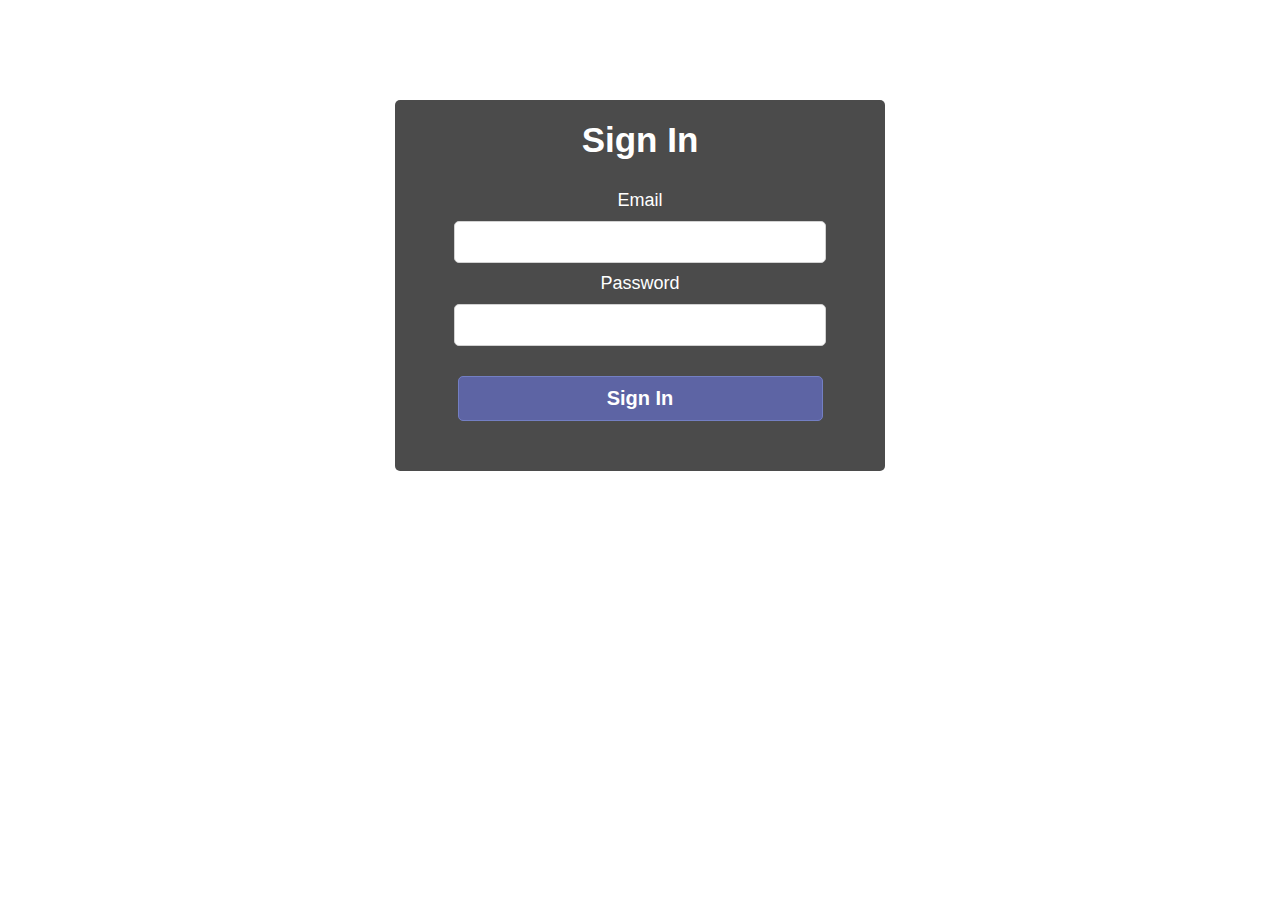
==== index.html @ f41bbd01 "Add files via upload" ====
<!DOCTYPE html>
<html lang="en">
<head>
    <!-- Favicon -->
    <link rel="shortcut icon" href="assets/images/logo.jpeg" type="image/x-icon">
    <meta charset="UTF-8">
    <title>AROMA EMPORIUM</title>
    <style>
        * {
            padding: 0;
            margin: 0;
        }
        body {
            background: url(assets/images/black.JPG);
            height: 100%;
            background-size: cover;
            align-items: center;
            justify-content: center;
            display: flex;
            font-family: sans-serif;
            background-repeat: no-repeat;
        }
        .container {
            position: relative;
            margin-top: 100px;
            width: 450px;
            height: auto;
            background: black;
            opacity: 0.7;
            border-radius: 5px;
            padding: 20px;
        }
        .label {
            font-size: 35px;
            font-weight: bold;
            color: white;
            text-align: center;
            margin-bottom: 20px;
        }
        .login_form {
            display: flex;
            flex-direction: column;
            align-items: center;
        }
        .font {
            font-size: 18px;
            color: white;
            margin: 10px 0;
        }
        .login_form input {
            height: 40px;
            width: 350px;
            padding: 0 10px;
            font-size: 18px;
            outline: none;
            border: 1px solid silver;
            border-radius: 5px;
        }
        .login_form button {
            margin: 30px 0;
            height: 45px;
            width: 365px;
            font-size: 20px;
            color: white;
            outline: none;
            cursor: pointer;
            font-weight: bold;
            background: #1A237E;
            border-radius: 5px;
            border: 1px solid #3949AB;
            transition: .3s;
        }
        .login_form button:hover {
            background: #151c6a;
        }
        .login_form #email_error,
        .login_form #pass_error {
            margin-top: 5px;
            width: 100%;
            font-size: 18px;
            color: #C62828;
            background: rgba(255, 0, 0, 0.1);
            text-align: center;
            padding: 5px 8px;
            border-radius: 3px;
            border: 1px solid #EF9A9A;
            display: none;
        }
        @media only screen and (max-width: 1200px) {
            body {
                width: 100%;
                height: 100vh;
                object-fit: cover;
            }
        }
        @media only screen and (max-width: 767px) {
            body {
                width: 100%;
                height: 100vh;
                object-fit: cover;
            }
        }
    </style>
</head>
<body>
    <div class="container">
        <h1 class="label">Sign In</h1>
        <form class="login_form" name="form" onsubmit="return validated()">
            <div class="font">Email</div>
            <input autocomplete="off" type="text" name="email">
            <div id="email_error">Please enter a valid Email</div>
            <div class="font">Password</div>
            <input type="password" name="password">
            <div id="pass_error">Please enter your Password</div>
            <button type="submit" name="submit">Sign In</button>
        </form>
    </div>
    <script src="valid.js"></script>
</body>
</html>
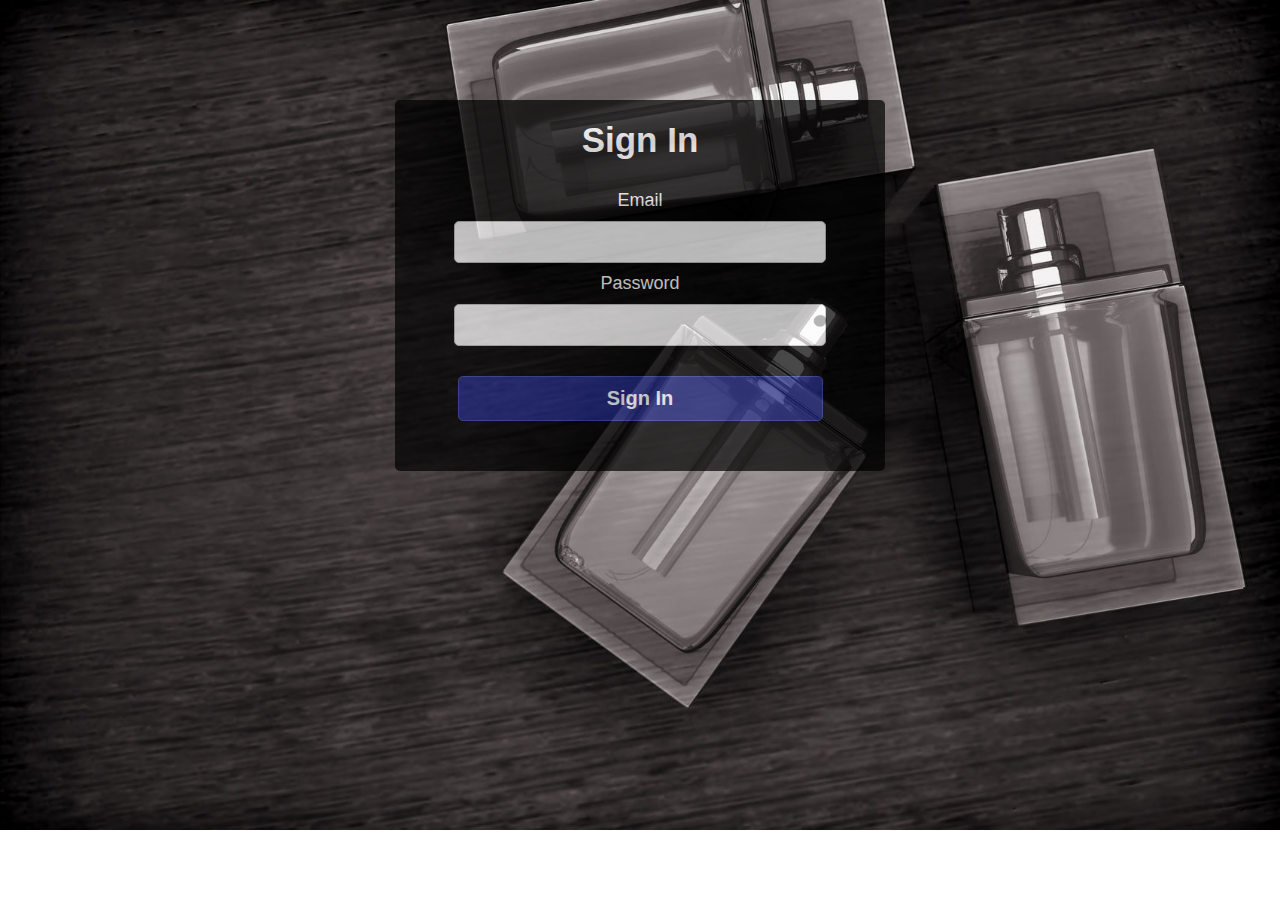
==== commit e395981a: "Add files via upload" ====
--- a/index.html
+++ b/index.html
@@ -11,7 +11,7 @@
             margin: 0;
         }
         body {
-            background: url(assets/images/black.JPG);
+            background: url(assets/images/black.jpg);
             height: 100%;
             background-size: cover;
             align-items: center;
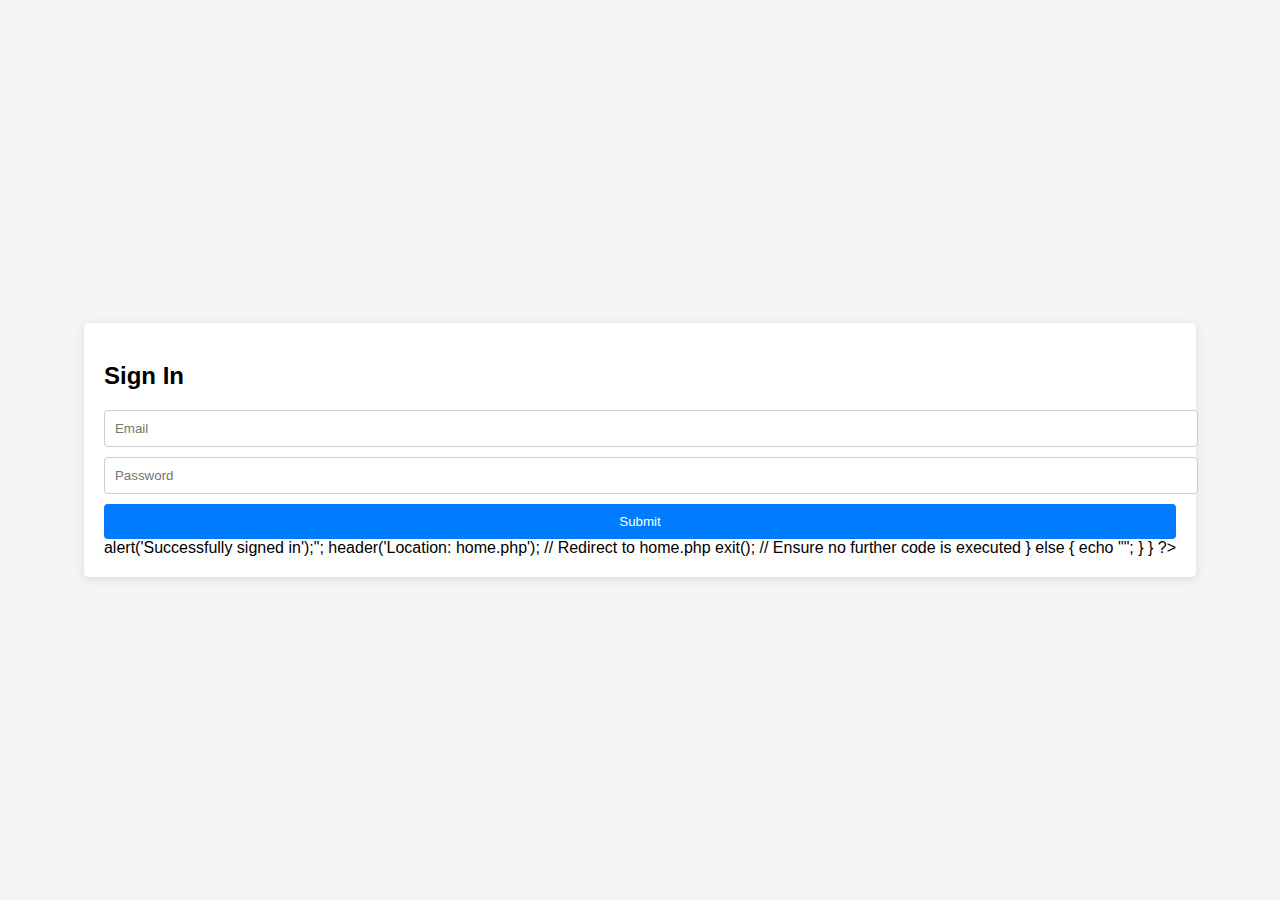
==== commit 6ae6b294: "Add files via upload" ====
--- a/index.html
+++ b/index.html
@@ -1,120 +1,75 @@
 <!DOCTYPE html>
 <html lang="en">
 <head>
-    <!-- Favicon -->
-    <link rel="shortcut icon" href="assets/images/logo.jpeg" type="image/x-icon">
     <meta charset="UTF-8">
-    <title>AROMA EMPORIUM</title>
+    <meta name="viewport" content="width=device-width, initial-scale=1.0">
+    <title>Sign In</title>
     <style>
-        * {
-            padding: 0;
+        body {
+            font-family: Arial, sans-serif;
+            background-color: #f4f4f4;
+            display: flex;
+            justify-content: center;
+            align-items: center;
+            height: 100vh;
             margin: 0;
         }
-        body {
-            background: url(assets/images/black.jpg);
-            height: 100%;
-            background-size: cover;
-            align-items: center;
-            justify-content: center;
-            display: flex;
-            font-family: sans-serif;
-            background-repeat: no-repeat;
+        .container {
+            background-color: #fff;
+            padding: 20px;
+            border-radius: 5px;
+            box-shadow: 0 2px 10px rgba(0, 0, 0, 0.1);
         }
-        .container {
-            position: relative;
-            margin-top: 100px;
-            width: 450px;
-            height: auto;
-            background: black;
-            opacity: 0.7;
-            border-radius: 5px;
-            padding: 20px;
-        }
-        .label {
-            font-size: 35px;
-            font-weight: bold;
-            color: white;
-            text-align: center;
+        h2 {
             margin-bottom: 20px;
         }
-        .login_form {
-            display: flex;
-            flex-direction: column;
-            align-items: center;
+        input[type="email"],
+        input[type="password"] {
+            width: 100%;
+            padding: 10px;
+            margin-bottom: 10px;
+            border: 1px solid #ccc;
+            border-radius: 4px;
         }
-        .font {
-            font-size: 18px;
-            color: white;
-            margin: 10px 0;
+        input[type="submit"] {
+            width: 100%;
+            padding: 10px;
+            background-color: #007BFF;
+            color: #fff;
+            border: none;
+            border-radius: 4px;
+            cursor: pointer;
         }
-        .login_form input {
-            height: 40px;
-            width: 350px;
-            padding: 0 10px;
-            font-size: 18px;
-            outline: none;
-            border: 1px solid silver;
-            border-radius: 5px;
-        }
-        .login_form button {
-            margin: 30px 0;
-            height: 45px;
-            width: 365px;
-            font-size: 20px;
-            color: white;
-            outline: none;
-            cursor: pointer;
-            font-weight: bold;
-            background: #1A237E;
-            border-radius: 5px;
-            border: 1px solid #3949AB;
-            transition: .3s;
-        }
-        .login_form button:hover {
-            background: #151c6a;
-        }
-        .login_form #email_error,
-        .login_form #pass_error {
-            margin-top: 5px;
-            width: 100%;
-            font-size: 18px;
-            color: #C62828;
-            background: rgba(255, 0, 0, 0.1);
-            text-align: center;
-            padding: 5px 8px;
-            border-radius: 3px;
-            border: 1px solid #EF9A9A;
-            display: none;
-        }
-        @media only screen and (max-width: 1200px) {
-            body {
-                width: 100%;
-                height: 100vh;
-                object-fit: cover;
-            }
-        }
-        @media only screen and (max-width: 767px) {
-            body {
-                width: 100%;
-                height: 100vh;
-                object-fit: cover;
-            }
+        input[type="submit"]:hover {
+            background-color: #0056b3;
         }
     </style>
 </head>
 <body>
     <div class="container">
-        <h1 class="label">Sign In</h1>
-        <form class="login_form" name="form" onsubmit="return validated()">
-            <div class="font">Email</div>
-            <input autocomplete="off" type="text" name="email">
-            <div id="email_error">Please enter a valid Email</div>
-            <div class="font">Password</div>
-            <input type="password" name="password">
-            <div id="pass_error">Please enter your Password</div>
-            <button type="submit" name="submit">Sign In</button>
+        <h2>Sign In</h2>
+        <form method="POST" action="">
+            <input type="email" name="email" placeholder="Email" required>
+            <input type="password" name="password" placeholder="Password" required>
+            <input type="submit" value="Submit">
         </form>
+        
+        <?php
+        if ($_SERVER['REQUEST_METHOD'] == 'POST') {
+            // Capture form data
+            $email = $_POST['email'];
+            $password = $_POST['password'];
+
+            // Check credentials (for demonstration, using hardcoded values)
+            if ($email === 'sfit@gmail.com' && $password === 'TEIT-B4') {
+                echo "<script>alert('Successfully signed in');</script>";
+                header('Location: home.php'); // Redirect to home.php
+                exit(); // Ensure no further code is executed
+            } else {
+                echo "<script>alert('Invalid email or password');</script>";
+            }
+        }
+        ?>
     </div>
-    <script src="valid.js"></script>
 </body>
 </html>
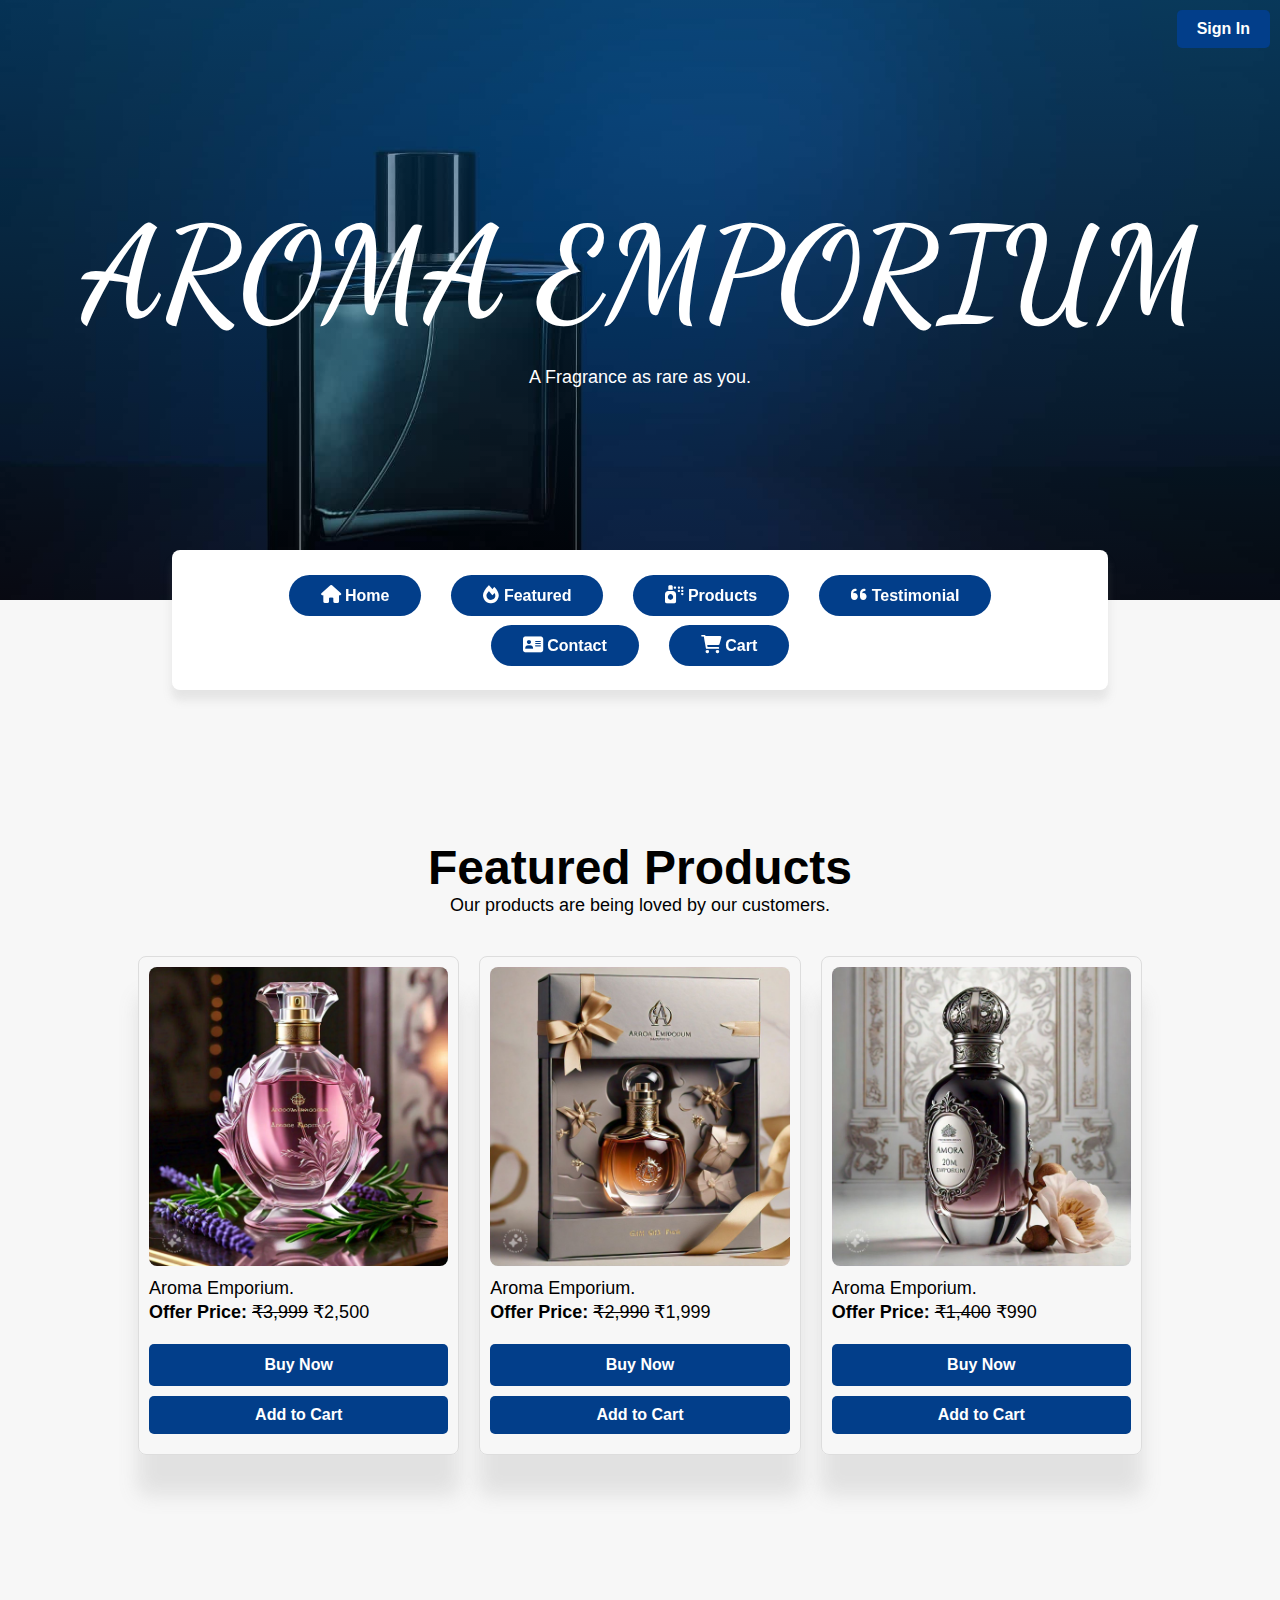
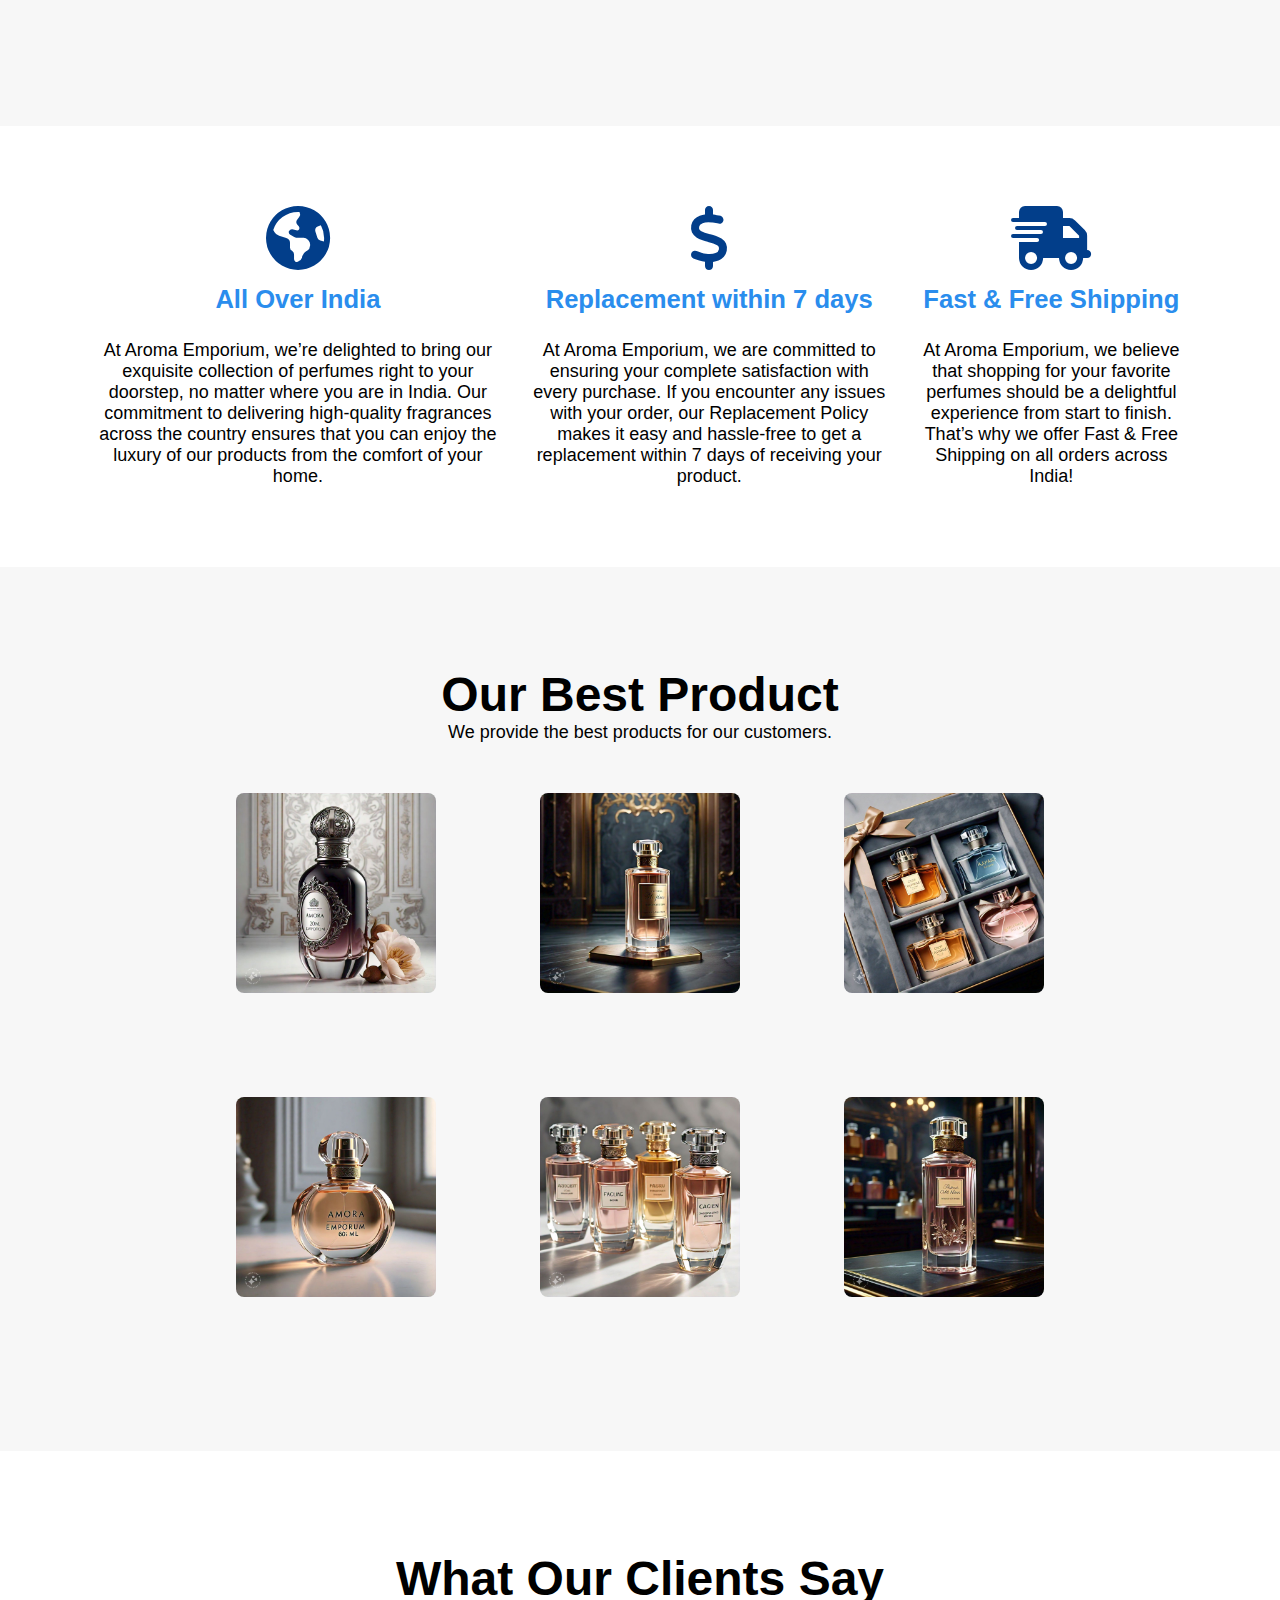
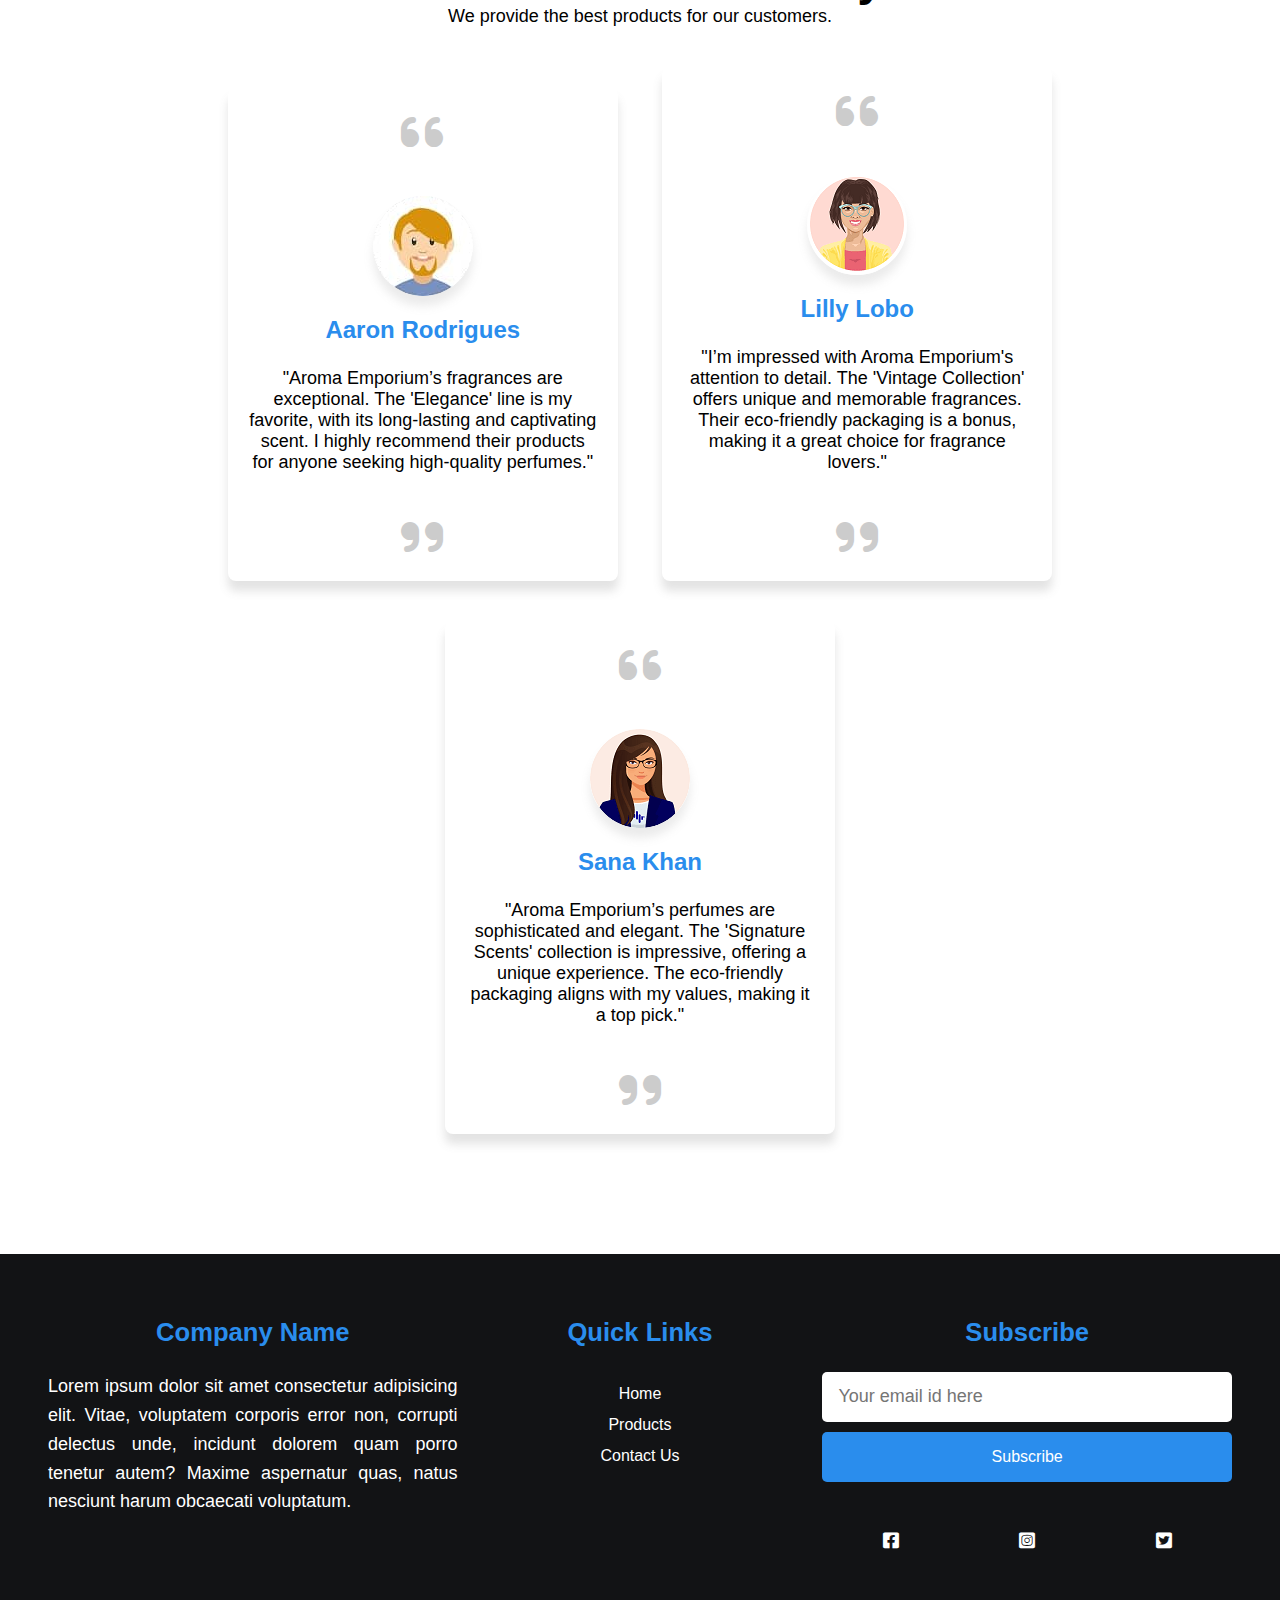
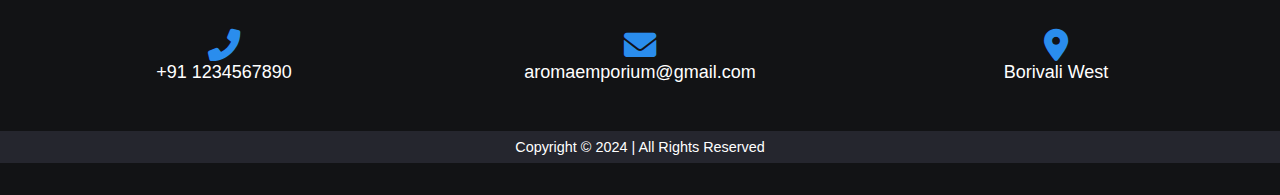
==== commit c27973aa: "Add files via upload" ====
--- a/index.html
+++ b/index.html
@@ -1,75 +1,323 @@
 <!DOCTYPE html>
 <html lang="en">
+
 <head>
     <meta charset="UTF-8">
     <meta name="viewport" content="width=device-width, initial-scale=1.0">
-    <title>Sign In</title>
+    <!-- Favicon -->
+    <link rel="shortcut icon" href="assets/images/logo.jpeg" type="image/x-icon">
+    <!-- FontAwesome CDN -->
+    <link rel="stylesheet" href="https://cdnjs.cloudflare.com/ajax/libs/font-awesome/5.14.0/css/all.min.css">
+    <link
+      rel="stylesheet"
+      href="https://cdnjs.cloudflare.com/ajax/libs/font-awesome/6.0.0-beta2/css/all.min.css"
+    />
+    
+    <!-- Stylesheet Link -->
+    <link rel="stylesheet" href="style.css">
+    <title>AROMA EMPORIUM</title>
     <style>
-        body {
-            font-family: Arial, sans-serif;
-            background-color: #f4f4f4;
+        /* Sign In Button Container */
+        .signin-container {
+            position: fixed;
+            top: 10px;
+            right: 10px;
+            z-index: 1000;
+        }
+
+        /* Sign In Button Styles */
+        .signin-button {
+            display: inline-block;
+            padding: 10px 20px;
+            background-color: #023E8A;
+            color: white;
+            text-decoration: none;
+            border-radius: 5px;
+            font-size: 16px;
+            font-weight: bold;
+            transition: background-color 0.3s ease;
+        }
+
+        /* Featured Product Buttons */
+        .buynow,
+        .add-to-cart {
+            display: block;
+            margin-top: 10px;
+            padding: 10px;
+            text-align: center;
+            text-decoration: none;
+            color: white;
+            border-radius: 5px;
+            font-size: 16px;
+            font-weight: bold;
+        }
+
+        .buynow {
+            background-color: #023E8A;
+        }
+
+        .buynow:hover {
+            background-color: #021e6b;
+        }
+
+        .add-to-cart {
+            background-color: #023E8A;
+        }
+
+        .add-to-cart:hover {
+            background-color: #021e6b;
+        }
+
+        /* Featured Product Layout */
+        .featured-product {
             display: flex;
-            justify-content: center;
-            align-items: center;
-            height: 100vh;
-            margin: 0;
-        }
-        .container {
-            background-color: #fff;
-            padding: 20px;
-            border-radius: 5px;
-            box-shadow: 0 2px 10px rgba(0, 0, 0, 0.1);
-        }
-        h2 {
-            margin-bottom: 20px;
-        }
-        input[type="email"],
-        input[type="password"] {
+            flex-wrap: wrap;
+        }
+
+        .featured-one,
+        .featured-two,
+        .featured-three {
+            flex: 1;
+            margin: 10px;
+            border: 1px solid #ddd;
+            padding: 10px;
+        }
+
+        .featured-image {
             width: 100%;
-            padding: 10px;
-            margin-bottom: 10px;
-            border: 1px solid #ccc;
-            border-radius: 4px;
-        }
-        input[type="submit"] {
-            width: 100%;
-            padding: 10px;
-            background-color: #007BFF;
-            color: #fff;
-            border: none;
-            border-radius: 4px;
-            cursor: pointer;
-        }
-        input[type="submit"]:hover {
-            background-color: #0056b3;
+            height: auto;
+        }
+
+        .featured-description {
+            margin-top: 10px;
         }
     </style>
 </head>
+
 <body>
-    <div class="container">
-        <h2>Sign In</h2>
-        <form method="POST" action="">
-            <input type="email" name="email" placeholder="Email" required>
-            <input type="password" name="password" placeholder="Password" required>
-            <input type="submit" value="Submit">
-        </form>
-        
-        <?php
-        if ($_SERVER['REQUEST_METHOD'] == 'POST') {
-            // Capture form data
-            $email = $_POST['email'];
-            $password = $_POST['password'];
-
-            // Check credentials (for demonstration, using hardcoded values)
-            if ($email === 'sfit@gmail.com' && $password === 'TEIT-B4') {
-                echo "<script>alert('Successfully signed in');</script>";
-                header('Location: home.php'); // Redirect to home.php
-                exit(); // Ensure no further code is executed
+    <div class="signin-container">
+        <a href="sign.html" class="signin-button">Sign In</a>
+    </div>
+    <div class="wrapper">
+        <main class="main-content">
+            <!-- Hero Section -->
+            <div id="hero" class="hero">
+                <h1>AROMA EMPORIUM</h1>
+                <p>A Fragrance as rare as you.</p>
+            </div>
+
+            <!-- Navbar -->
+            <div class="navbar">
+                <div class="nav-item">
+                    <ul>
+                        <li><a href="#hero"><i class="fas fa-home"></i> Home</a></li>
+                        <li><a href="#featured"><i class="fa fa-fire"></i> Featured</a></li>
+                        <li><a href="products.html"><i class="fa fa-spray-can"></i> Products</a></li>
+                        <li><a href="#testimonial"><i class="fa fa-quote-left"></i> Testimonial</a></li>
+                        <li><a href="contact.html"><i class="fas fa-address-card"></i> Contact</a></li>
+						<li><a href="cart.html"><i class="fas fa-shopping-cart"></i> Cart</a></li>
+                    </ul>
+                </div>
+            </div>
+
+            <!-- Featured Products Section -->
+            <div id="featured">
+                <h2>Featured Products</h2>
+                <p>Our products are being loved by our customers.</p>
+                <div class="featured-product">
+                    <div class="featured-one">
+                        <img src="assets/images/14.jpeg" alt="" class="featured-image">
+                        <div class="featured-description">
+                            <p>
+                                Aroma Emporium.
+                                <br>
+                                <b>Offer Price:</b> <del>₹3,999</del> ₹2,500
+                                <br>
+                            </p>
+                        </div>
+                        <a href="payment.html?price=2500" class="buynow">Buy Now</a>
+                        <button class="add-to-cart" onclick="addToCart('Product 1', 'assets/images/14.jpeg', 2500)">Add to Cart</button>
+                    </div>
+                    <div class="featured-two">
+                        <img src="assets/images/2.jpeg" alt="" class="featured-image">
+                        <div class="featured-description">
+                            <p>
+                                Aroma Emporium.
+                                <br>
+                                <b>Offer Price:</b> <del>₹2,990</del> ₹1,999
+                                <br>
+                            </p>
+                        </div>
+                        <a href="payment.html?price=1999" class="buynow">Buy Now</a>
+                        <button class="add-to-cart" onclick="addToCart('Product 2', 'assets/images/2.jpeg', 1999)">Add to Cart</button>
+                    </div>
+                    <div class="featured-three">
+                        <img src="assets/images/4.jpeg" alt="" class="featured-image">
+                        <div class="featured-description">
+                            <p>
+                                Aroma Emporium.
+                                <br>
+                                <b>Offer Price:</b> <del>₹1,400</del> ₹990
+                                <br>
+                            </p>
+                        </div>
+                        <a href="payment.html?price=990" class="buynow">Buy Now</a>
+                        <button class="add-to-cart" onclick="addToCart('Product 3', 'assets/images/4.jpeg', 990)">Add to Cart</button>
+                    </div>
+                </div>
+            </div>
+
+            <!-- Icon Box Section -->
+            <div class="icon-box-section">
+                <div class="icon1 icon">
+                    <i class="fas fa-globe-americas"></i>
+                    <h3>All Over India</h3>
+                    <p>At Aroma Emporium, we’re delighted to bring our exquisite collection of perfumes right to your doorstep,
+                        no matter where you are in India. Our commitment to delivering high-quality fragrances across the country ensures
+                        that you can enjoy the luxury of our products from the comfort of your home.</p>
+                </div>
+                <div class="icon2 icon">
+                    <i class="fas fa-dollar-sign"></i>
+                    <h3>Replacement within 7 days</h3>
+                    <p>At Aroma Emporium, we are committed to ensuring your complete satisfaction with every purchase.
+                        If you encounter any issues with your order,
+                        our Replacement Policy makes it easy and hassle-free to get a replacement within 7 days of receiving your product.</p>
+                </div>
+                <div class="icon3 icon">
+                    <i class="fas fa-shipping-fast"></i>
+                    <h3>Fast & Free Shipping</h3>
+                    <p>At Aroma Emporium, we believe that shopping for your favorite perfumes should be a delightful experience from start to finish.
+                        That’s why we offer Fast & Free Shipping on all orders across India!</p>
+                </div>
+            </div>
+
+            <!-- Products Section -->
+            <div id="products">
+                <h2>Our Best Product</h2>
+                <p>We provide the best products for our customers.</p>
+                <div class="products-grid">
+                    <img src="assets/images/4.jpeg">
+                    <img src="assets/images/6.jpeg">
+                    <img src="assets/images/3.jpeg">
+                    <div class="second-grid">
+                        <img src="assets/images/7.jpeg">
+                        <img src="assets/images/10.jpeg">
+                        <img src="assets/images/8.jpeg">
+                    </div>
+                </div>
+            </div>
+
+            <!-- Testimonial Section -->
+            <div id="testimonial">
+                <h2>What Our Clients Say</h2>
+                <p>We provide the best products for our customers.</p>
+                <div class="customers customer1">
+                    <i class="fas fa-quote-left quote-icon"></i>
+                    <img src="assets/images/customer1.jpg" alt="Customer 1">
+                    <h3>Aaron Rodrigues</h3>
+                    <p>"Aroma Emporium’s fragrances are exceptional. The 'Elegance' line is my favorite, with its long-lasting and captivating scent. I highly recommend their products for anyone seeking high-quality perfumes."</p>
+                    <i class="fas fa-quote-right quote-icon"></i>
+                </div>
+                <div class="customers customer2">
+                    <i class="fas fa-quote-left quote-icon"></i>
+                    <img src="assets/images/customer2.png" alt="Customer 2">
+                    <h3>Lilly Lobo</h3>
+                    <p>"I’m impressed with Aroma Emporium's attention to detail. The 'Vintage Collection' offers unique and memorable fragrances. Their eco-friendly packaging is a bonus, making it a great choice for fragrance lovers."</p>
+                    <i class="fas fa-quote-right quote-icon"></i>
+                </div>
+                <div class="customers customer3">
+                    <i class="fas fa-quote-left quote-icon"></i>
+                    <img src="assets/images/customer3.png" alt="Customer 3">
+                    <h3>Sana Khan</h3>
+                    <p>"Aroma Emporium’s perfumes are sophisticated and elegant. The 'Signature Scents' collection is impressive, offering a unique experience. The eco-friendly packaging aligns with my values, making it a top pick."</p>
+                    <i class="fas fa-quote-right quote-icon"></i>
+                </div>
+            </div>
+        </main>
+
+        <footer>
+    
+            <div class="row primary">
+              <div class="column about">
+                <h3>Company Name</h3>
+                <p>
+                  Lorem ipsum dolor sit amet consectetur adipisicing elit. Vitae,
+                  voluptatem corporis error non, corrupti delectus unde, incidunt
+                  dolorem quam porro tenetur autem? Maxime aspernatur quas, natus
+                  nesciunt harum obcaecati voluptatum.
+                </p>
+              </div>
+              <div class="column links">
+                <h3>Quick Links</h3>
+                <ul>
+                  <li>
+                    <a href="home.html">Home</a>
+                  </li>
+                  <li>
+                    <a href="products.html">Products</a>
+                  </li>
+                  <li>
+                    <a href="contact.html">Contact Us</a>
+                  </li>
+                  <!-- <li>
+                    <a href="#support">Support</a>
+                  </li>
+                  <li>
+                    <a href="#careers">Careers</a>
+                  </li> -->
+                </ul>
+              </div>
+              <div class="column subscribe">
+                <h3>Subscribe</h3>
+                <div>
+                  <input type="email" placeholder="Your email id here" />
+                  <button>Subscribe</button>
+                </div>
+                <div class="social">
+                  <i class="fa-brands fa-facebook-square"></i>
+                  <i class="fa-brands fa-instagram-square"></i>
+                  <i class="fa-brands fa-twitter-square"></i>
+                </div>
+              </div>
+            </div>
+      
+            <div class="row secondary">
+              <div>
+                <p>
+                  <i class="fas fa-phone-alt"></i>
+                </p>
+                <p>+91 1234567890</p>
+              </div>
+              <div>
+                <p><i class="fas fa-envelope"></i></p>
+                <p>aromaemporium@gmail.com</p>
+              </div>
+              <div>
+                <p><i class="fas fa-map-marker-alt"></i></p>
+                <p>Borivali West</p>
+              </div>
+            </div>
+            <div class="row copyright">
+              <p>Copyright &copy; 2024 | All Rights Reserved</p>
+            </div>
+            <link rel="stylesheet" href="footer.css" />
+          </footer>
+    </div>
+    <script>
+        function addToCart(name, image, price) {
+            let cart = JSON.parse(localStorage.getItem('cartItems')) || [];
+            const existingItemIndex = cart.findIndex(item => item.name === name);
+
+            if (existingItemIndex !== -1) {
+                cart[existingItemIndex].quantity += 1;
             } else {
-                echo "<script>alert('Invalid email or password');</script>";
+                cart.push({ name, image, price, quantity: 1 });
             }
-        }
-        ?>
-    </div>
+
+            localStorage.setItem('cartItems', JSON.stringify(cart));
+            alert("Successfully added to cart");
+        }
+    </script>
 </body>
-</html>
+
+</html>--- a/style.css
+++ b/style.css
@@ -0,0 +1,530 @@
+* {
+    margin: 0;
+    padding: 0;
+    scroll-behavior: smooth
+}
+
+@import url('https://fonts.googleapis.com/css2?family=Open+Sans&display=swap');
+
+@font-face {
+    font-family: 'DancingScript';
+    src: url('assets/fonts/DancingScript.ttf');
+}
+
+/* Global Styling */
+body {
+    background-color: #f7f7f7;
+    font-family: 'Open Sans',
+        sans-serif;
+    text-align: center;
+}
+
+h1,
+h4,
+h5,
+h6 {
+    font-family: 'DancingScript',
+        sans-serif;
+}
+
+p,
+span,
+b,
+i,
+label,
+input,
+textarea,
+::placeholder {
+    font-family: 'Open Sans',
+        sans-serif;
+    font-size: 18px;
+}
+
+img {
+    width: 100%;
+    border-radius: .5rem;
+}
+
+::selection {
+    background-color: #023E8A;
+    color: #fff;
+}
+
+/* Main Content Styling */
+
+/* Hero Section Styling */
+.hero {
+    background: linear-gradient(0deg, rgba(0, 0, 0, 0.3), #0076b65b),
+        url(assets/images/background.jpg);
+    background-position: center center;
+    background-repeat: no-repeat;
+    background-size: cover;
+    width: 100%;
+    height: 500px;
+    background-color: #000;
+    color: #ffffff;
+    text-align: center;
+    margin: auto;
+    padding: 50px 0;
+    display: flex;
+    flex-flow: column;
+    justify-content: center;
+}
+
+.hero h1 {
+    font-size: 8rem;
+}
+
+.hero p {
+    margin: 1rem 15rem;
+}
+
+/* End Of Hero Section Styling */
+
+/* Navbar Section Styling */
+.navbar {
+    height: auto;
+    width: 70%;
+    background-color: #fff;
+    border-radius: .5rem;
+    margin: -50px auto;
+    box-shadow: 0 10px 10px rgba(138, 138, 138, 0.171);
+    display: flex;
+    flex-flow: column;
+    justify-content: center;
+    position: -webkit-sticky;
+    position: sticky;
+    top: 0;
+    padding: 20px;
+}
+
+.nav-item ul {
+    display: flex;
+    justify-content: center;
+    flex-wrap: wrap;
+    text-align: center;
+    list-style-type: none;
+}
+
+.nav-item li {
+    margin: 15px;
+
+}
+
+
+.nav-item li a {
+    text-decoration: none;
+    color: #fff;
+    background-color: #023E8A;
+    padding: 10px 30px;
+    border-radius: 50px;
+    border: 2px solid transparent;
+    cursor: pointer;
+    font-weight: 600;
+}
+
+.nav-item li a:hover {
+    border: 2px solid #023E8A;
+    color: #023E8A;
+    background-color: #fff;
+    transition: .2s;
+
+}
+
+/* End Of Navbar Section Styling */
+
+/* Featured Product Section */
+#featured {
+    margin-top: 100px;
+    padding: 100px 0;
+    text-align: center;
+}
+
+#featured h2 {
+    font-size: 3rem;
+}
+
+.featured-product {
+    height: 400px;
+    width: 80%;
+    margin: 30px auto;
+    display: flex;
+    flex-flow: row;
+    justify-content: space-between;
+    text-align: left;
+    border-radius: .5rem;
+}
+
+.featured-image {
+    display: block;
+    background-color: #fff;
+}
+
+.featured-image:hover {
+    margin-top: -15px;
+    transition: .3s;
+    box-shadow: none;
+}
+
+.featured-one,
+.featured-two,
+.featured-three {
+    height: auto;
+    width: 300px;
+    margin: 70px 20px;
+    justify-content: space-between;
+    display: block;
+    box-shadow: 0 40px 20px rgba(121, 119, 119, 0.171);
+    border-radius: .5rem;
+
+}
+
+.featured-description {
+    margin: 20px 0;
+    line-height: 1.5em;
+}
+
+/* Icon Box Section Styling */
+.icon-box-section {
+    background-color: #fff;
+    margin-top: 250px;
+    display: flex;
+    justify-content: space-between;
+    text-align: center;
+    padding: 5rem;
+}
+
+.icon-box-section i {
+    font-size: 4rem;
+    color: #023E8A;
+    margin-bottom: 15px;
+}
+
+.icon {
+    margin: 0 1rem;
+}
+
+.icon h3 {
+    font-family: 'Open Sans', sans-serif;
+}
+
+.buynow {
+    text-decoration: none;
+    color: #fff;
+    background-color: #023E8A;
+    padding: 8px 20px;
+    border-radius: 50px;
+    border: 2px solid transparent;
+    cursor: pointer;
+    font-weight: 600;
+    text-align: center;
+    font-size: 16px;
+    margin: 0 auto;
+    display: block;
+}
+
+.buynow:hover {
+    border: 2px solid #023E8A;
+    color: #023E8A;
+    background-color: #fff;
+    transition: .2s;
+}
+
+/* Products Section */
+#products {
+    padding: 100px 0;
+}
+
+#products h2 {
+    font-size: 3rem;
+}
+
+.products-grid img {
+    height: 200px;
+    width: 200px;
+    margin: 50px 50px;
+    cursor: pointer;
+
+}
+
+/* Testimonial Section Styling */
+#testimonial {
+    background-color: #fff;
+    padding: 100px 0;
+}
+
+#testimonial h2 {
+    font-size: 3rem;
+}
+
+#testimonial h3 {
+    font-size: 1.5rem;
+}
+
+#testimonial p {
+    margin-bottom: 20px;
+}
+
+.customers {
+    background-color: #fff;
+    width: 350px;
+    margin: 20px;
+    padding: 0 20px;
+    display: inline-block;
+    border-radius: .5rem;
+    cursor: pointer;
+    box-shadow: 0 10px 10px rgba(95, 95, 95, 0.171);
+}
+
+
+.customers:hover {
+    background-color: #023E8A;
+    color: #fff;
+    transition: .2s ease-in-out;
+}
+
+.customers img {
+    width: 100px;
+    border-radius: 50%;
+    display: block;
+    margin: 20px auto;
+    box-shadow: 0 10px 10px rgba(138, 138, 138, 0.171);
+}
+
+.quote-icon {
+    font-size: 3rem;
+    color: #ccc;
+    padding: 20px;
+}
+
+.customers:hover .quote-icon {
+    color: #fff;
+}
+
+
+/* Contact Section */
+#contact {
+    padding: 100px 0;
+    background-attachment: fixed;
+    background-position: center;
+    background-repeat: no-repeat;
+    background-size: cover;
+    background: linear-gradient(70deg, rgba(0, 0, 0, 0.541), rgba(32, 32, 32, 0.459)), url(assets/images/contact.jpg);
+    color: #fff;
+    display: flex;
+    flex-flow: column;
+    justify-content: center;
+    margin: 0 auto;
+}
+
+#contact h2 {
+    font-size: 3rem;
+}
+
+#contact p {
+    margin-bottom: 30px;
+}
+
+#contact label {
+    text-align: left;
+}
+
+#contact input {
+    margin: 20px 0;
+    height: 20px;
+    width: 25%;
+    padding: 20px;
+    border-radius: .5rem;
+    outline: none;
+    border: none;
+
+}
+
+#contact textarea {
+    margin: 20px 0;
+    height: 100px;
+    width: 25%;
+    padding: 20px;
+    border-radius: .5rem;
+    outline: none;
+    border: none;
+
+}
+
+#contact button {
+    text-decoration: none;
+    color: #fff;
+    background-color: #023E8A;
+    padding: 10px 30px;
+    border-radius: 50px;
+    border: 2px solid transparent;
+    cursor: pointer;
+    font-weight: 600;
+    outline: none;
+    font-size: 18px;
+}
+
+#contact button:hover {
+    border: 2px solid #023E8A;
+    color: #023E8A;
+    background-color: #fff;
+    transition: .2s;
+}
+
+/* Footer Section Styling */
+.site-footer {
+    position: relative;
+    left: 0;
+    bottom: 0;
+    width: 100%;
+    background-color: #023E8A;
+    color: white;
+    text-align: center;
+    font-size: 16px;
+    padding: 20px 0;
+}
+
+/* Responsive Codes */
+
+@media screen and (max-width: 810px) {
+    body {
+        font-size: 16px;
+    }
+
+    p,
+    span,
+    b,
+    i,
+    label,
+    input,
+    textarea,
+    ::placeholder {
+        font-family: 'Open Sans', sans-serif;
+        font-size: 16px;
+    }
+
+    .hero {
+        width: 100%;
+        height: 100vh;
+    }
+
+    .hero h1 {
+        font-size: 4rem;
+    }
+
+    .hero p {
+        margin: 0 10px;
+        font-size: 16px;
+    }
+
+    .navbar {
+        width: 80%;
+        height: 70px;
+    }
+
+    .nav-item li {
+        margin: 8px;
+    }
+
+    .nav-item li a {
+        padding: 8px 5px;
+        border-radius: 50px;
+        border: 1px solid transparent;
+        cursor: pointer;
+        font-weight: 400;
+        font-size: 10px;
+
+    }
+
+    #featured {
+        margin-top: 50px;
+        padding: 50px 0;
+        height: 550px
+    }
+
+    #featured h2 {
+        font-size: 2rem;
+    }
+
+    #featured p {
+        margin: 5px 10px;
+    }
+
+    .featured-one,
+    .featured-two,
+    .featured-three {
+        width: 85%;
+        margin: 50px auto;
+
+    }
+
+    .buynow {
+        margin: 0 auto;
+        display: block;
+    }
+
+    .featured-product {
+        flex-flow: column;
+        width: auto;
+    }
+
+    .icon-box-section {
+        height: auto;
+        flex-flow: column;
+        padding: 50px 0;
+        margin: 0 auto;
+        width: 100%;
+        margin-top: 410%;
+        display: block;
+    }
+
+    #products h2 {
+        font-size: 2rem;
+    }
+
+    #products p {
+        margin: 0 10px;
+    }
+
+    #products img {
+        width: 50%;
+        margin: 50px;
+    }
+
+
+
+
+    #testimonial h2 {
+        font-size: 2rem;
+    }
+
+    #testimonial p {
+        margin: 10px;
+    }
+
+    .icon {
+        margin: 20px 1rem;
+    }
+
+    .customers {
+        width: auto;
+    }
+
+    #contact h2 {
+        font-size: 2rem;
+    }
+
+    #contact p {
+        margin: 10px 20px;
+    }
+
+    #contact input,
+    #contact textarea {
+        width: 80%;
+    }
+
+    #contact label {
+        font-weight: bold;
+    }
+}
+
--- a/footer.css
+++ b/footer.css
@@ -0,0 +1,135 @@
+body {
+  margin: 0;
+  padding: 0;
+  min-height: 100vh;
+  display: flex;
+  flex-direction: column;
+  justify-content: flex-end;
+}
+
+footer {
+  background-color: #121315;
+  color: #ffffff;
+  font-size: 16px;
+  font-family: "Poppins", sans-serif;
+  padding: 2em 0;
+}
+
+footer * {
+  box-sizing: border-box;
+}
+
+.row {
+  padding: 2em 1em;
+}
+
+.row.primary {
+  display: grid;
+  grid-template-columns: 2fr 1fr 2fr;
+  gap: 2em;
+}
+
+.column {
+  display: flex;
+  flex-direction: column;
+  padding: 0 2em;
+}
+
+h3 {
+  color: #2a8ded;
+  font-size: 1.6em;
+  margin-bottom: 1em;
+}
+
+ul {
+  list-style: none;
+  padding: 0;
+  margin: 0;
+}
+
+li {
+  margin-top: 0.8em;
+}
+
+ul li a {
+  color: #ffffff;
+  text-decoration: none;
+  transition: color 0.3s;
+}
+
+ul li a:hover {
+  color: #2a8ded;
+}
+
+.about p {
+  text-align: justify;
+  line-height: 1.6;
+}
+
+input,
+button {
+  font-size: 1em;
+  padding: 1em;
+  width: 100%;
+  border-radius: 5px;
+  margin-bottom: 10px;
+  border: none;
+}
+
+button {
+  background-color: #2a8ded;
+  color: #ffffff;
+  cursor: pointer;
+}
+
+div.social {
+  display: flex;
+  justify-content: space-around;
+  font-size: 2.4em;
+  margin-top: 1em;
+}
+
+.social i:hover {
+  color: #2a8ded;
+}
+
+.row.secondary {
+  display: flex;
+  justify-content: space-around;
+  text-align: center;
+}
+
+.row.secondary i {
+  font-size: 1.8em;
+  color: #2a8ded;
+}
+
+.row.secondary div {
+  padding: 1em 0;
+  flex: 1;
+}
+
+.row.secondary div:hover {
+  background-color: #25262e;
+}
+
+.copyright {
+  background-color: #25262e;
+  padding: 0.5em 0;
+}
+
+.copyright p {
+  font-size: 0.9em;
+  text-align: center;
+  margin: 0;
+}
+
+@media screen and (max-width: 850px) {
+  .row.primary {
+      grid-template-columns: 1fr;
+      text-align: center;
+  }
+  .row.secondary {
+      flex-direction: column;
+  }
+}
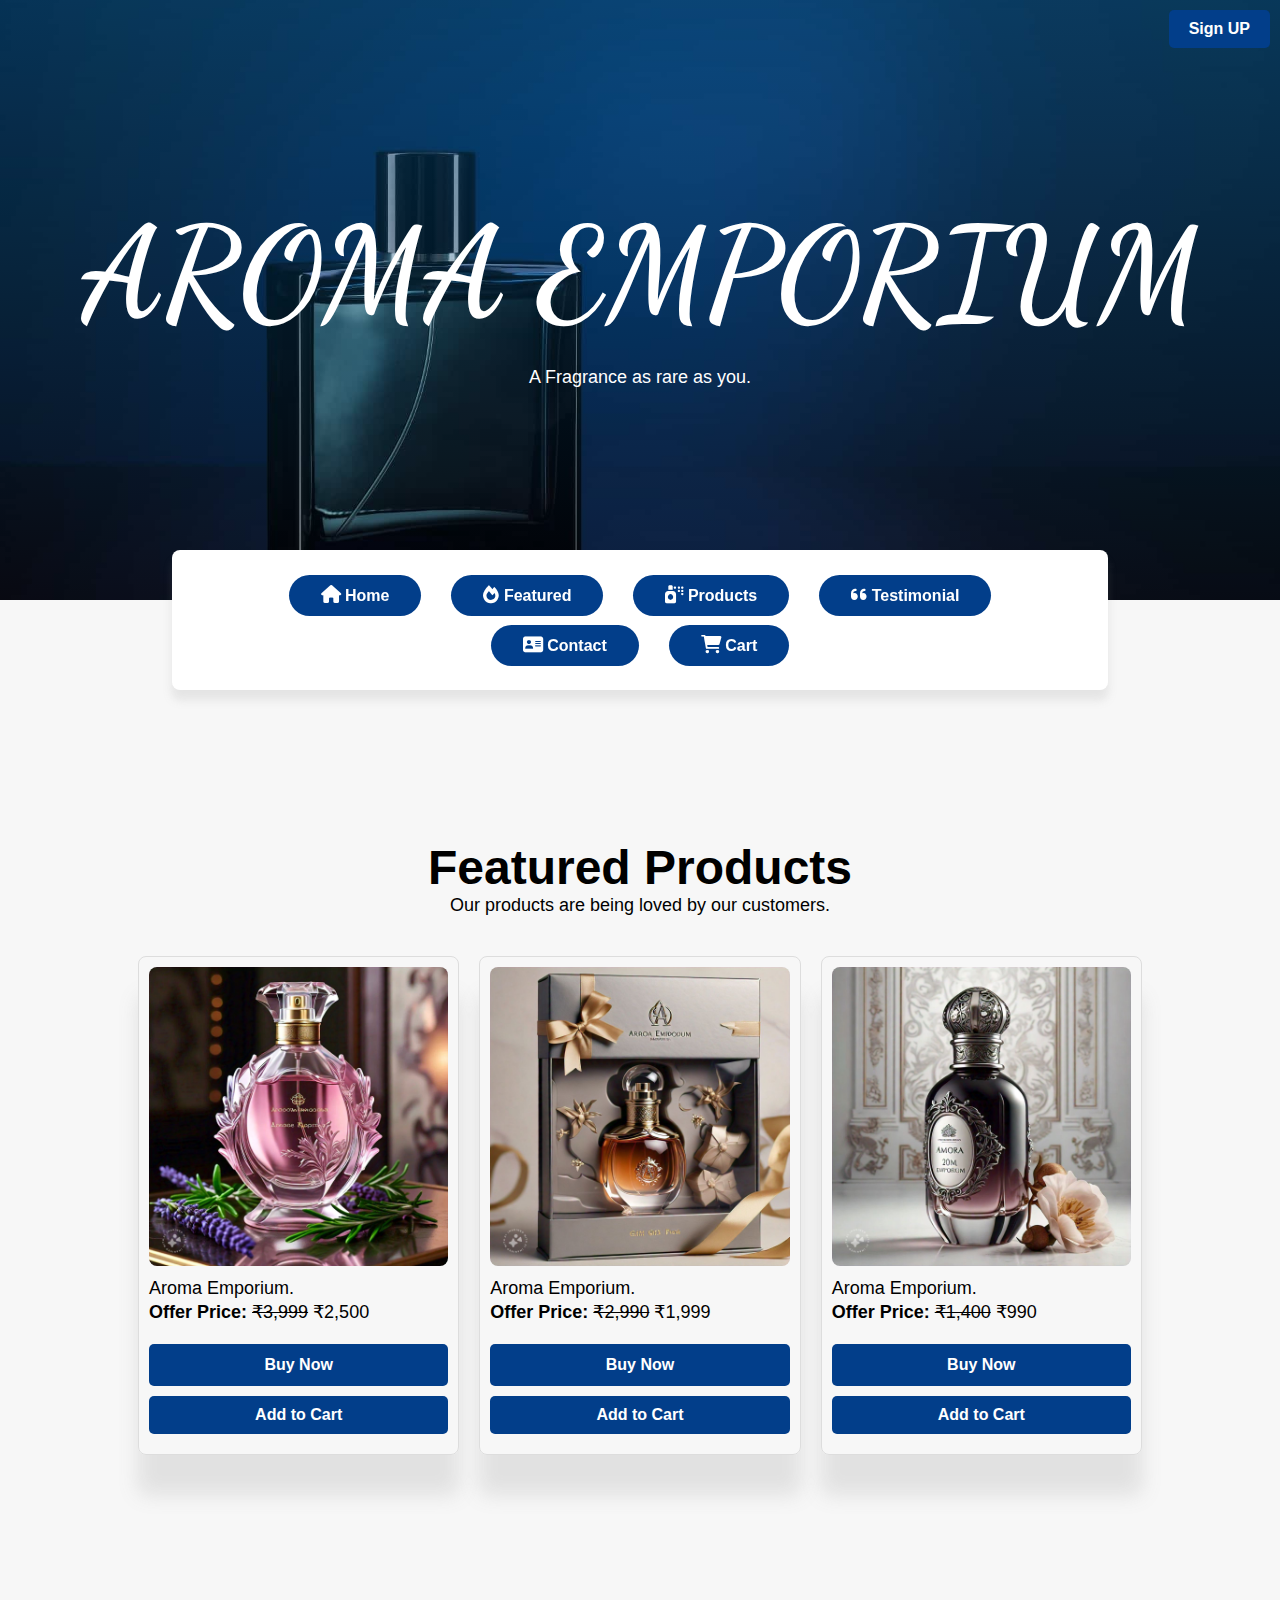
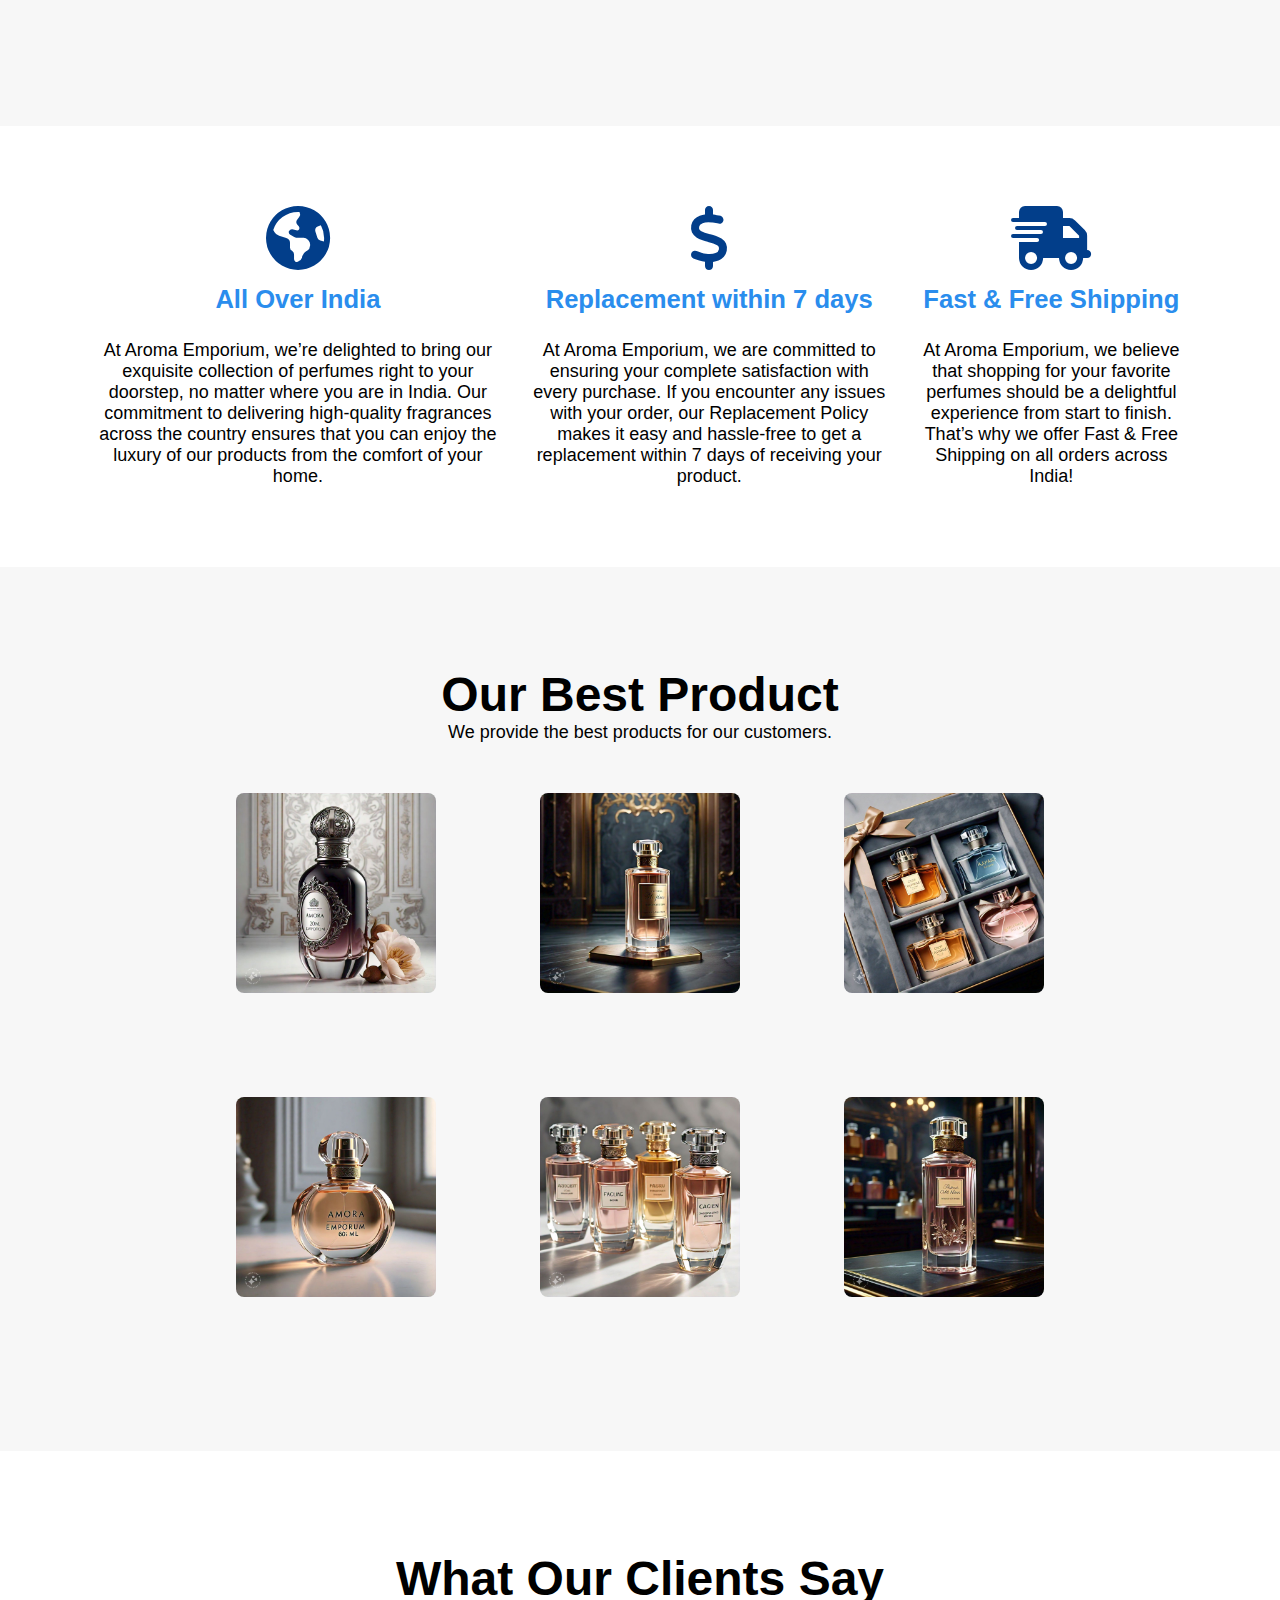
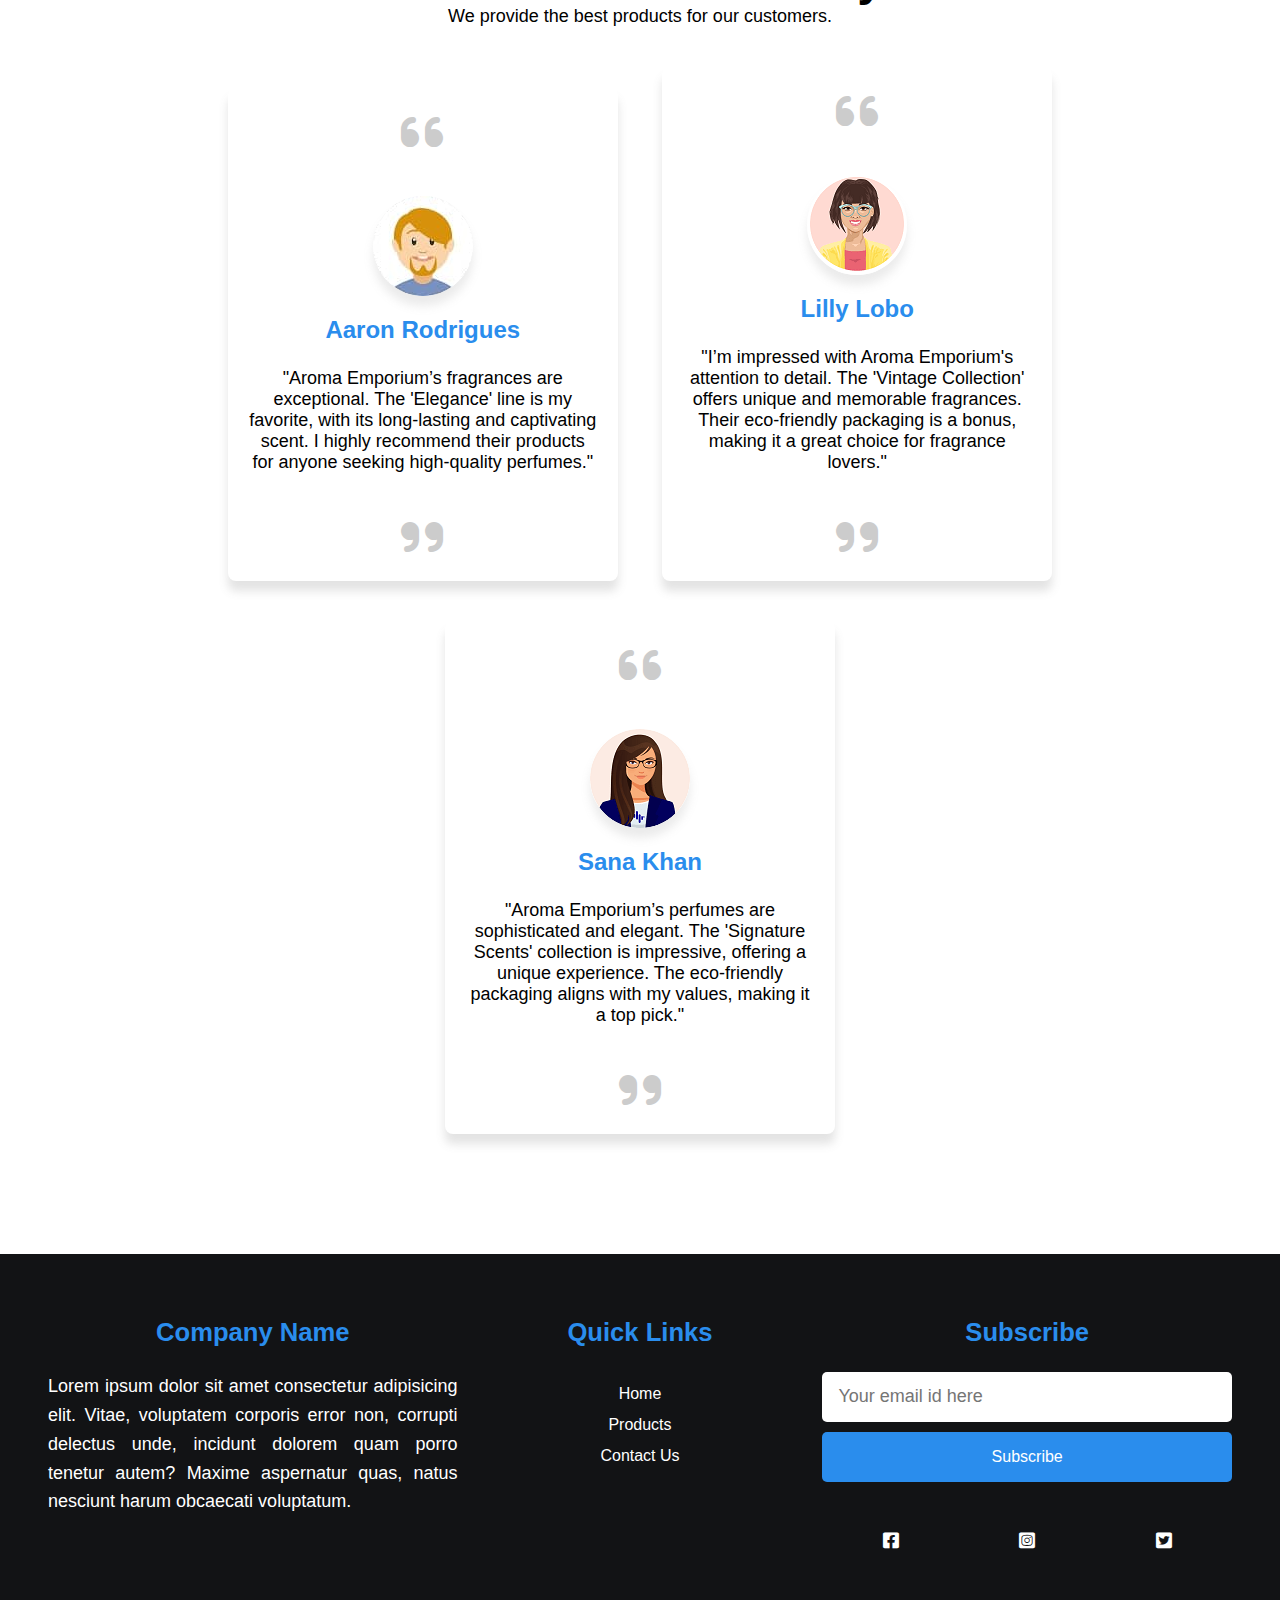
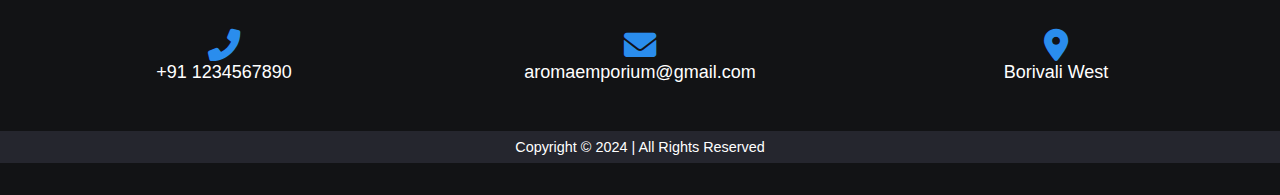
==== commit fd1c23e7: "Add files via upload" ====
--- a/index.html
+++ b/index.html
@@ -96,7 +96,7 @@
 
 <body>
     <div class="signin-container">
-        <a href="sign.html" class="signin-button">Sign In</a>
+        <a href="sign_up.html" class="signin-button">Sign UP</a>
     </div>
     <div class="wrapper">
         <main class="main-content">
